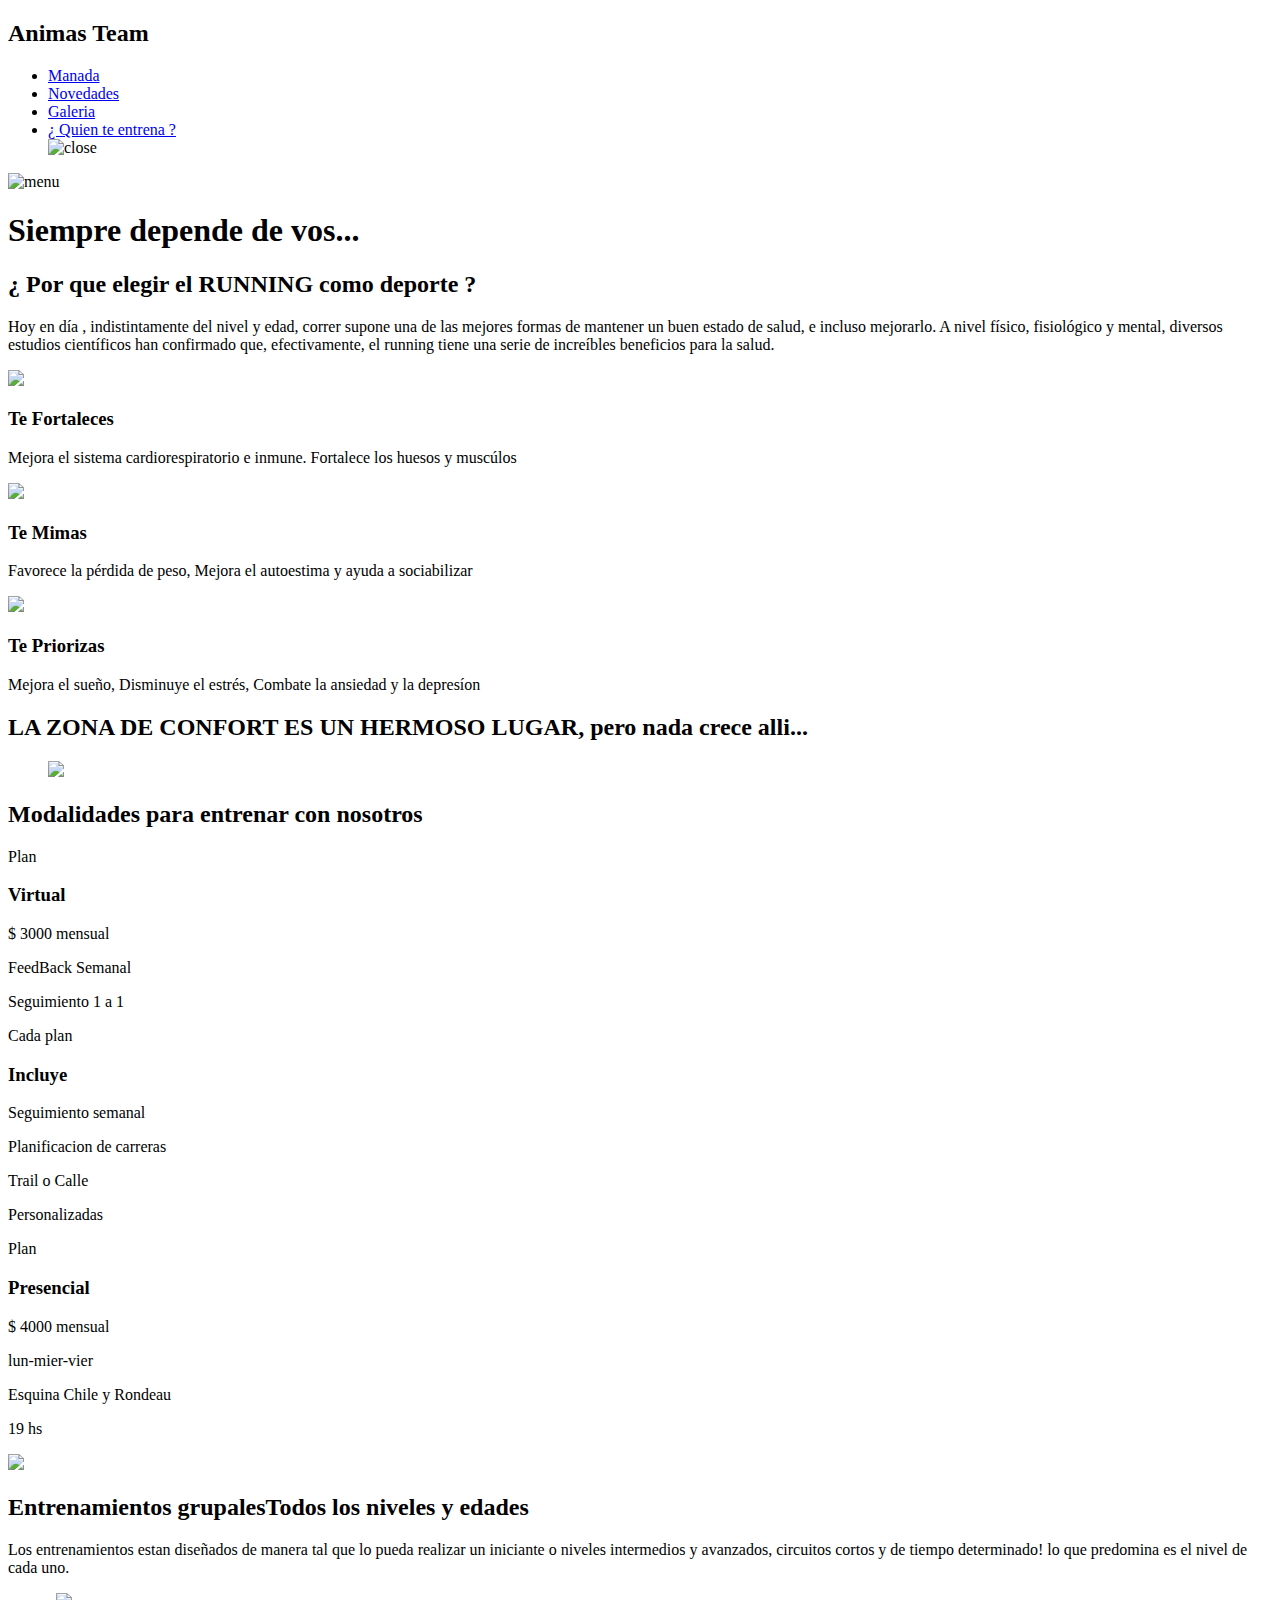
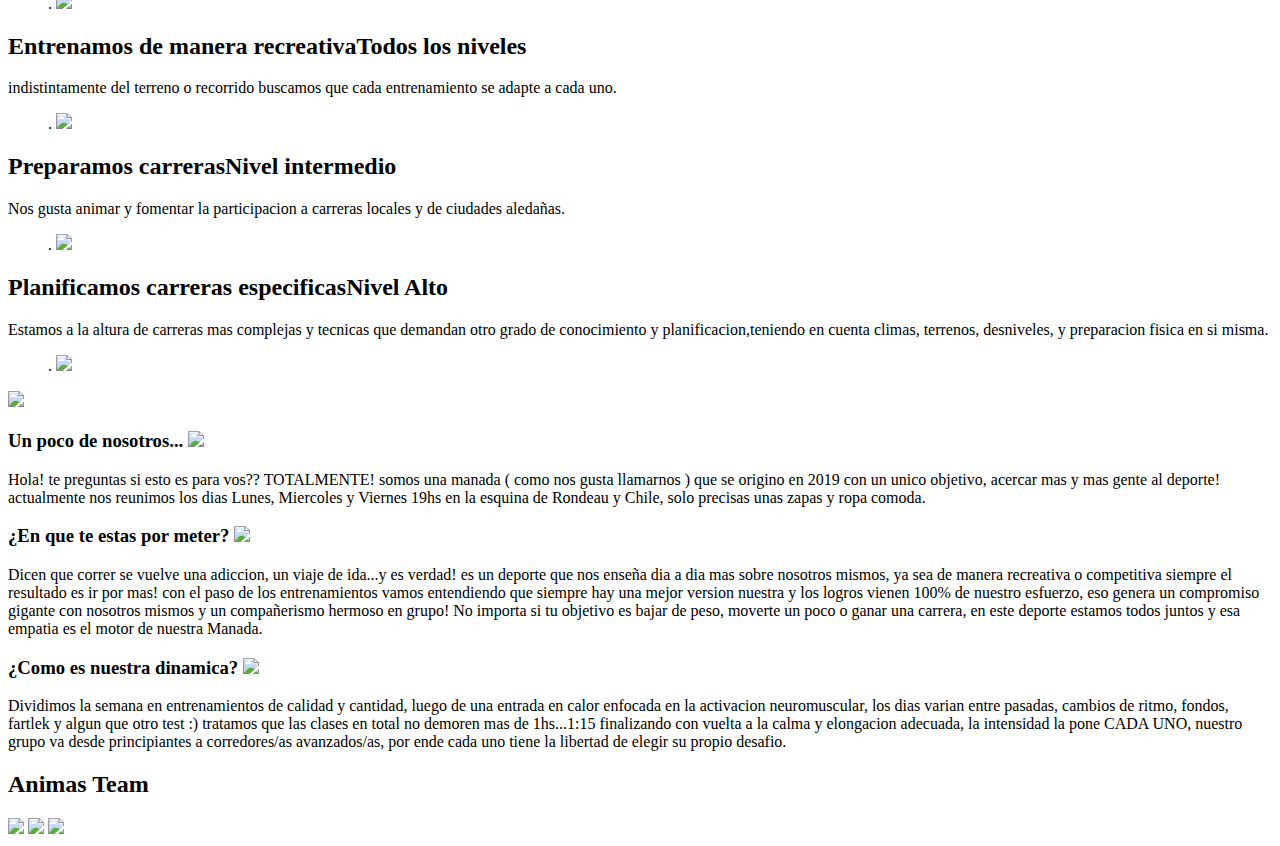
==== html/index.html @ bd56ad45 "add: style modificated" ====
<!DOCTYPE html>
<html lang="es">
<head>
    <meta charset="UTF-8">
    <meta name="viewport" content="width=device-width, initial-scale=1.0">
    <title>Animas Team</title>
    <link rel="shortcut icon" href="./image/index/logo.jpg" type="image">
    <link rel="stylesheet" href="./css/normalize.css">
    <link rel="stylesheet" href="./css/styles.css">  

    <meta name="theme-color" content="#2091F9">
    <meta name="title" content="Animas Team" />
    <meta name="description" content="Grupo de Running dedicado a todos los niveles y edades !!!" />


    <meta property="og:type" content="website" />
    <meta property="og:url" content="https://kufacaresia.github.io" />
    <meta property="og:title" content="Animas Team" />
    <meta property="og:description" content="Grupo de Running dedicado a todos los niveles y edades !!!" />
    <meta property="og:image" content="https://kufacaresia.github.io/image/animas1.jpg" />

    <!-- Twitter -->
    <meta property="twitter:card" content="summary_large_image" />
    <meta property="twitter:url" content="animasteam.com" />
    <meta property="twitter:title" content="Animas Team" />
    <meta property="twitter:description" content="Grupo de Running dedicado a todos los niveles y edades !!!" />
    <meta property="twitter:image" content="https://metatags.io/images/meta-tags.png" />

<!-- Meta Tags Generated with https://metatags.io -->
</head>
<body>
    <header class="hero">
        <nav class="nav container">
            <div class="nav_logo">
                <h2 class="nav_title">Animas Team</h2>            
            </div>

            <ul class="nav_link nav_link--menu">
                <li class="nav_items">
                    <a href="manada.html" class="nav_links">Manada</a>
                </li>
                <li class="nav_items">
                    <a href="novedades.html" class="nav_links">Novedades</a>
                </li>
                <li class="nav_items">
                    <a href="galeria.html" class="nav_links">Galeria</a>
                </li>
                <li class="nav_items">
                    <a href="entrenador.html" class="nav_links">¿ Quien te entrena ?</a>
                </li>

                <img src="./image/index/close.svg" alt="close" class="nav_close">
            </ul>

            <div class="nav_menu">
            <img src="./image/index/menu.svg" alt="menu" class="nav_img">
            </div>
        </nav>

        <section class="hero_container container">
            <h1 class="hero_title">Siempre depende de vos...</h1>

        </section>
    </header>

    <main>
        <section>
            <h2 class="subtitle_section">¿ Por que elegir el RUNNING como deporte ?</h2>
            <p class="about_paragraph">Hoy en día , indistintamente del nivel y edad, correr supone una de las mejores formas de mantener un buen estado de salud, e incluso mejorarlo. A nivel físico, fisiológico y mental, diversos estudios científicos han confirmado que, efectivamente, el running tiene una serie de increíbles beneficios para la salud.</p>

            <div class="about_main">
                <article class="about_icons">
                    <img src="./image/index/cool.svg" class="about_icon">
                <h3 class="about_title">Te Fortaleces</h3>
                <p class="about_paragraph">Mejora el sistema cardiorespiratorio e inmune. Fortalece los huesos y muscúlos</p>
                </article>

                <article class="about_icons">
                    <img src="./image/index/heart.svg" class="about_icon">
                <h3 class="about_title">Te Mimas</h3>
                <p class="about_paragraph">Favorece la pérdida de peso, Mejora el autoestima y ayuda a sociabilizar</p>
                </article>

                <article class="about_icons">
                    <img src="./image/index/hand.svg" class="about_icon">
                <h3 class="about_title">Te Priorizas</h3>
                <p class="about_paragraph">Mejora el sueño, Disminuye el estrés, Combate la ansiedad y la depresíon</p>
                </article> 
            </div>
        </section>

        <section class="knowledge">
            <div class="knowledge_container container">
                <div class="knowledge_texts">
                    <h2 class="knowledge_subtitle">LA ZONA DE CONFORT ES UN HERMOSO LUGAR, pero nada crece alli...</h2>
                    <p class="knowledge_paragraph"> </p>                 
                </div>

                <figure class="knowledge_picture" >
                    <img src="./image/index/animas-4.jpg" class="knowledge_img">
                </figure>
            </div>
        </section>

        <section class="price container">
            <h2 class="subtitle_price">Modalidades para entrenar con nosotros</h2>

                <div class="price_table">
                    <div class="price_element">
                        <p class="price_name">Plan</p>
                        <h3 class="price_price">Virtual</h3>

                        <div class="price_items">
                            <p class="price_features">$ 3000 mensual</p>
                            <p class="price_features">FeedBack Semanal</p>
                            <p class="price_features">Seguimiento 1 a 1</p>
                        </div>
                    </div>

                    <div class="price_element price_element--best">
                        <p class="price_name">Cada plan</p>
                        <h3 class="price_price">Incluye</h3>

                        <div class="price_items">
                            <p class="price_features">Seguimiento semanal</p>
                            <p class="price_features">Planificacion de carreras</p>
                            <p class="price_features">Trail o Calle</p>
                            <p class="price_features">Personalizadas</p>
                        </div>
                    </div>

                    <div class="price_element">
                        <p class="price_name">Plan</p>
                        <h3 class="price_price">Presencial</h3>

                        <div class="price_items">
                            <p class="price_features">$ 4000 mensual</p>
                            <p class="price_features">lun-mier-vier</p>
                            <p class="price_features">Esquina Chile y Rondeau</p>
                            <p class="price_features">19 hs</p>
                        </div>
                    </div>


                </div>
            
        </section>

        <section class="testimony">
            <div class="testimony_container container">
                <img src="./image/index/leftarrow.svg" class="testimony_arrow" id="before">
                <section class="testimony_body testimony_body--show" data-id="1">
                    <div class="testimony_texts">
                        <h2 class="subtitle">Entrenamientos grupales<span class="testimony_course">Todos los niveles y edades<span></h2>
                        <p class="testimony_review">Los entrenamientos estan diseñados de manera tal que lo pueda realizar un iniciante o niveles intermedios y avanzados, circuitos cortos y de tiempo determinado! lo que predomina es el nivel de cada uno.</p>
                    </div>
                    <figure class="testimony_picture">.
                        <img src="./image/grupales/grupal.svg.jpg" class="testimony_img">

                    </figure>
                </section>

                <section class="testimony_body " data-id="2">
                    <div class="testimony_texts">
                        <h2 class="subtitle">Entrenamos de manera recreativa<span class="testimony_course">Todos los niveles<span></h2>
                        <p class="testimony_review">indistintamente del terreno o recorrido buscamos que cada entrenamiento se adapte a cada uno.</p>
                    </div>
                    <figure class="testimony_picture">.
                        <img src="./image/index/portada.jpg" class="testimony_img">

                    </figure>
                </section>

                <section class="testimony_body" data-id="3">
                    <div class="testimony_texts">
                        <h2 class="subtitle">Preparamos carreras<span class="testimony_course">Nivel intermedio<span></h2>
                        <p class="testimony_review">Nos gusta animar y fomentar la participacion a carreras locales y de ciudades aledañas.</p>
                    </div>
                    <figure class="testimony_picture">.
                        <img src="./image/grupales/adventure.svg.jpeg" class="testimony_img">

                    </figure>
                </section>

                <section class="testimony_body" data-id="4">
                    <div class="testimony_texts">
                        <h2 class="subtitle">Planificamos carreras especificas<span class="testimony_course">Nivel Alto<span></h2>
                        <p class="testimony_review">Estamos a la altura de carreras mas complejas y tecnicas que demandan otro grado de conocimiento y planificacion,teniendo en cuenta climas, terrenos, desniveles, y preparacion fisica en si misma.</p>
                    </div>
                    <figure class="testimony_picture">.
                        <img src="./image/grupales/IMG-20230301-WA0120.jpg" class="testimony_img">

                    </figure>
                </section>

                <img src="./image/index/rightarrow.svg" class="testimony_arrow" id="next">
            </div>

        </section>

            <section class="questions_container">
                <article class="questions_padding">
                    <div class="questions_answer">
                        <h3 class="questions_title">Un poco de nosotros...
                            <span class="questions_arrow">
                                <img src="./image/index/arrow.svg" class="questions_img">
                            </span>
                        </h3>
                        <p class="questions_show">Hola! te preguntas si esto es para vos?? TOTALMENTE! somos una manada ( como nos gusta llamarnos ) que se origino en 2019 con un unico objetivo, acercar mas y mas gente al deporte! actualmente nos reunimos los dias Lunes, Miercoles y Viernes 19hs en la esquina de Rondeau y Chile, solo precisas unas zapas y ropa comoda. </p>
                    </div>

                </article>
                <article class="questions_padding">
                    <div class="questions_answer">
                        <h3 class="questions_title">¿En que te estas por meter?
                            <span class="questions_arrow">
                                <img src="./image/index/arrow.svg" class="questions_img">
                            </span>
                        </h3>
                        <p class="questions_show">Dicen que correr se vuelve una adiccion, un viaje de ida...y es verdad! es un deporte que nos enseña dia a dia mas sobre nosotros mismos, ya sea de manera recreativa o competitiva siempre el resultado es ir por mas! con el paso de los entrenamientos vamos entendiendo que siempre hay una mejor version nuestra y los logros vienen 100% de nuestro esfuerzo, eso genera un compromiso gigante con nosotros mismos y un compañerismo hermoso en grupo! No importa si tu objetivo es bajar de peso, moverte un poco o ganar una carrera, en este deporte estamos todos juntos y esa empatia es el motor de nuestra Manada. </p>
                    </div>

                </article>
                <article class="questions_padding">
                    <div class="questions_answer">
                        <h3 class="questions_title">¿Como es nuestra dinamica?
                            <span class="questions_arrow">
                                <img src="./image/index/arrow.svg" class="questions_img">
                            </span>
                        </h3>
                        <p class="questions_show">Dividimos la semana en entrenamientos de calidad y cantidad, luego de una entrada en calor enfocada en la activacion neuromuscular, los dias varian entre pasadas, cambios de ritmo, fondos, fartlek y algun que otro test :) tratamos que las clases en total no demoren mas de 1hs...1:15 finalizando con vuelta a la calma y elongacion adecuada, la intensidad la pone CADA UNO, nuestro grupo va desde principiantes a corredores/as avanzados/as, por ende cada uno tiene la libertad de elegir su propio desafio. </p>
                    </div>
                </article>
            </section>
        </section>
    </main>

    <footer class="footer">
        <section class="footer_container container">
            <nav class="nav nav--footer">
                <h2 class="footer_title">Animas Team</h2>              
                <div class="footer_social">
                    <a href="#" class="footer_icons"><img src="./image/index/facebook.svg" class="footer_img"></a>
                    <a href="#" class="footer_icons"><img src="./image/index/instagram.svg" class="footer_img"></a>
                    <a href="#" class="footer_icons"><img src="./image/index/whatssapp-footer.svg" class="footer_img"></a>
                </div>           
            </nav>
        </section>
    </footer>
    <script src="./js/slider.js"></script>
    <script src="./js/questions.js"></script>
    <script src="./js/menu.js"></script>
</body>
</html>
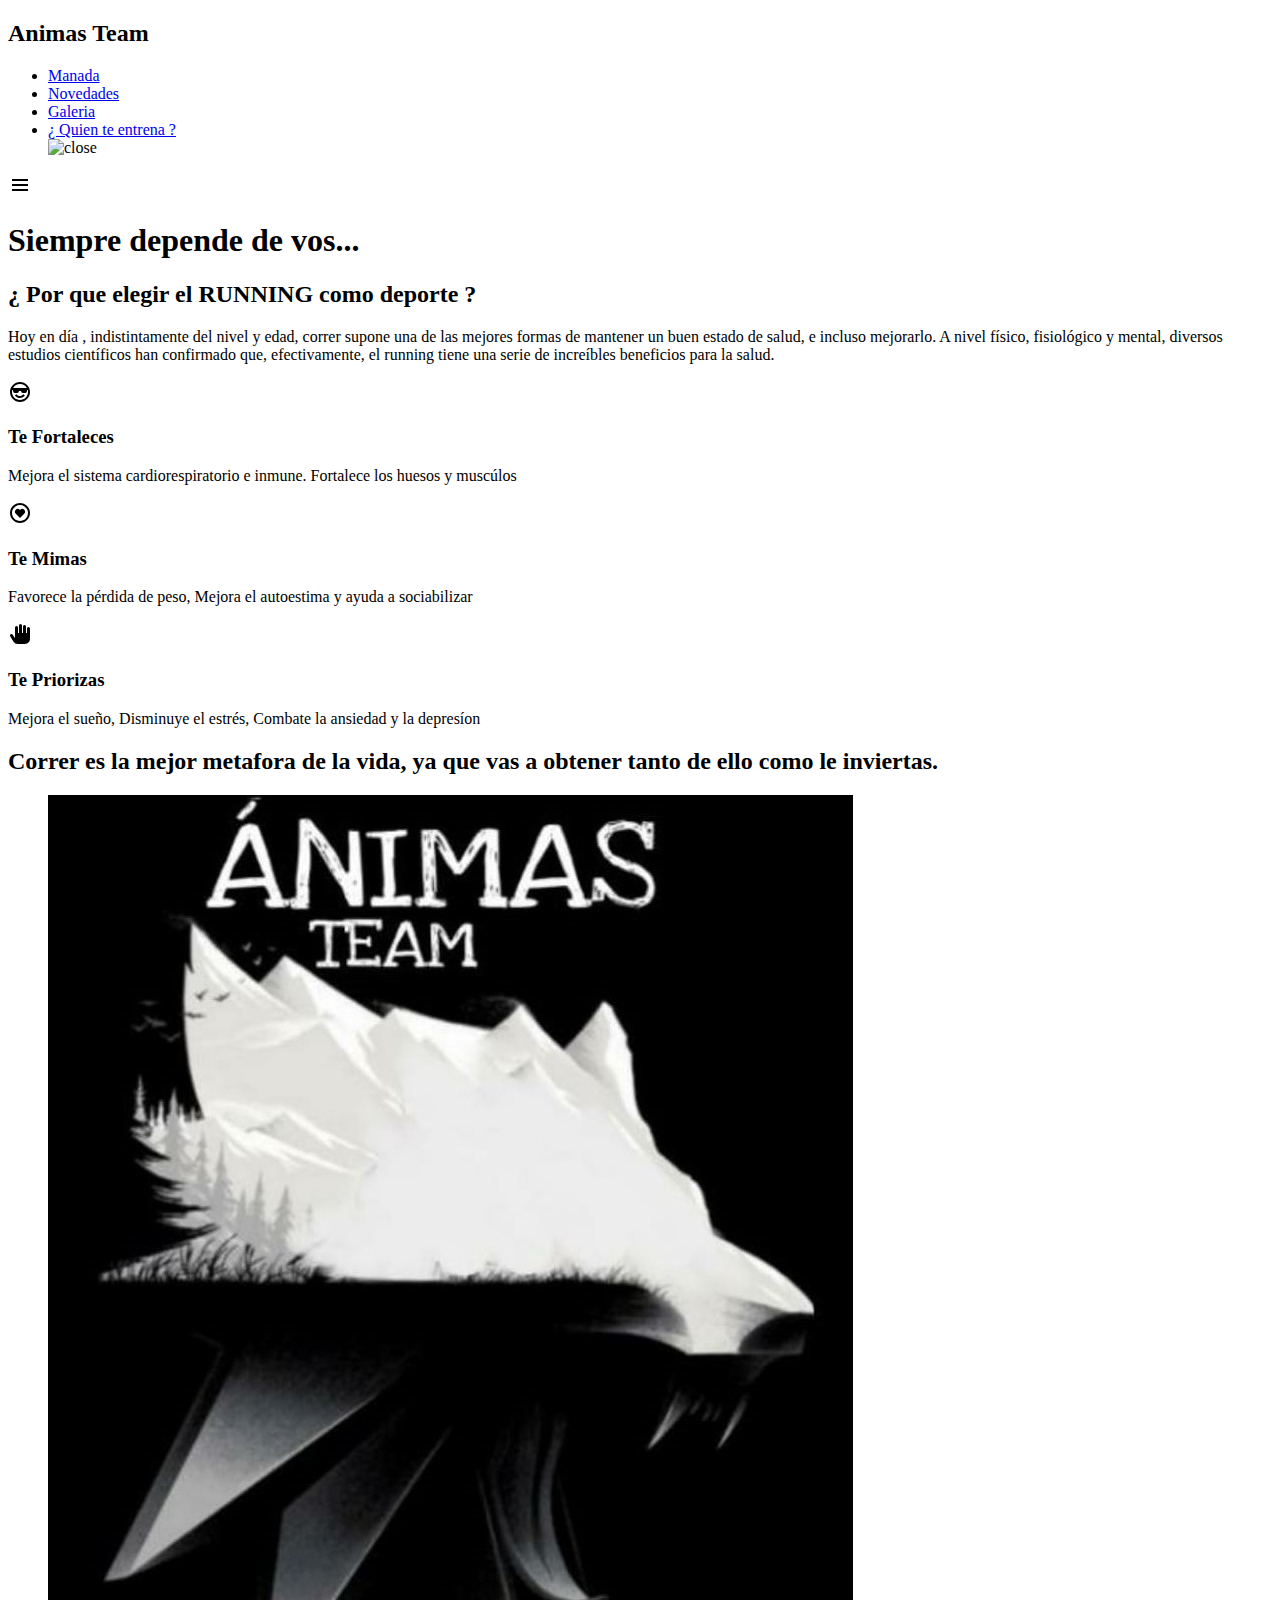
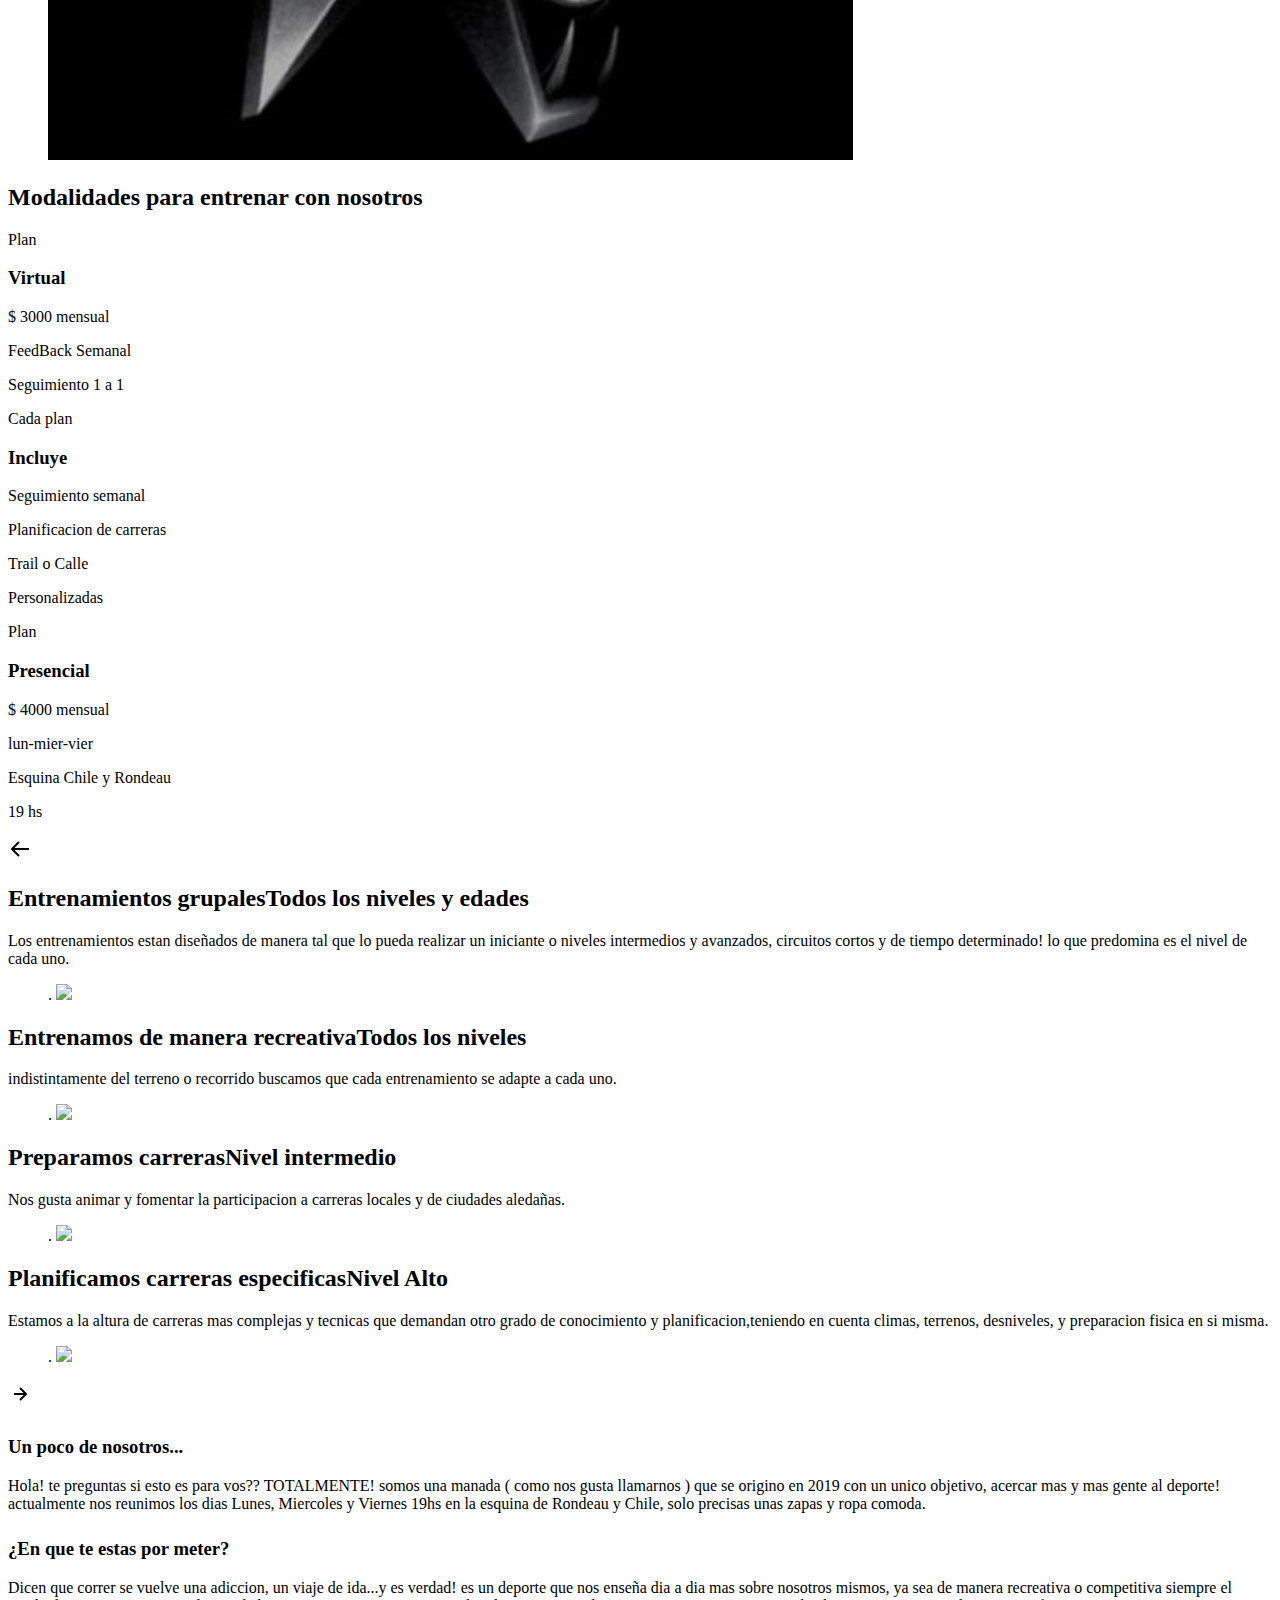
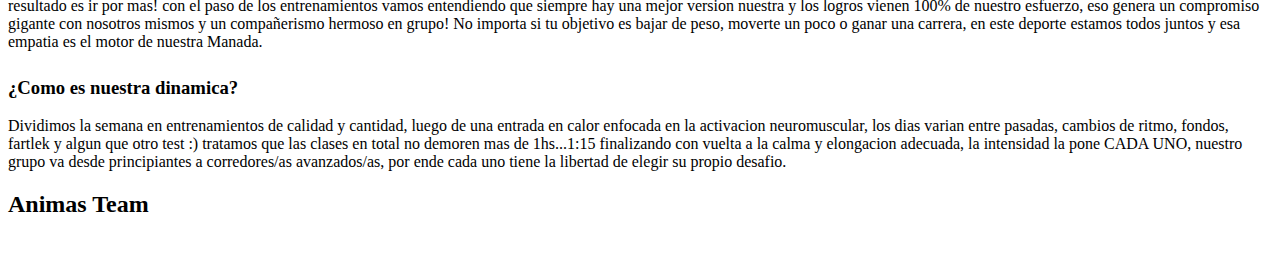
==== commit c4192511: "Realice modificaciones en CSS y HTML" ====
--- a/html/index.html
+++ b/html/index.html
@@ -4,9 +4,9 @@
     <meta charset="UTF-8">
     <meta name="viewport" content="width=device-width, initial-scale=1.0">
     <title>Animas Team</title>
-    <link rel="shortcut icon" href="./image/index/logo.jpg" type="image">
-    <link rel="stylesheet" href="./css/normalize.css">
-    <link rel="stylesheet" href="./css/styles.css">  
+    <link rel="shortcut icon" href="/kufacaresia.github.io/image/index/logo.jpg" type="image">
+    <link rel="stylesheet" href="/kufacaresia.github.io/css/normalize.css">
+    <link rel="stylesheet" href="/kufacaresia.github.io/css/styles.css">  
 
     <meta name="theme-color" content="#2091F9">
     <meta name="title" content="Animas Team" />
@@ -18,13 +18,6 @@
     <meta property="og:title" content="Animas Team" />
     <meta property="og:description" content="Grupo de Running dedicado a todos los niveles y edades !!!" />
     <meta property="og:image" content="https://kufacaresia.github.io/image/animas1.jpg" />
-
-    <!-- Twitter -->
-    <meta property="twitter:card" content="summary_large_image" />
-    <meta property="twitter:url" content="animasteam.com" />
-    <meta property="twitter:title" content="Animas Team" />
-    <meta property="twitter:description" content="Grupo de Running dedicado a todos los niveles y edades !!!" />
-    <meta property="twitter:image" content="https://metatags.io/images/meta-tags.png" />
 
 <!-- Meta Tags Generated with https://metatags.io -->
 </head>
@@ -53,7 +46,7 @@
             </ul>
 
             <div class="nav_menu">
-            <img src="./image/index/menu.svg" alt="menu" class="nav_img">
+            <img src="../image/index/menu.svg" alt="menu" class="nav_img">
             </div>
         </nav>
 
@@ -70,19 +63,19 @@
 
             <div class="about_main">
                 <article class="about_icons">
-                    <img src="./image/index/cool.svg" class="about_icon">
+                    <img src="../image/index/cool.svg" class="about_icon">
                 <h3 class="about_title">Te Fortaleces</h3>
                 <p class="about_paragraph">Mejora el sistema cardiorespiratorio e inmune. Fortalece los huesos y muscúlos</p>
                 </article>
 
                 <article class="about_icons">
-                    <img src="./image/index/heart.svg" class="about_icon">
+                    <img src="../image/index/heart.svg" class="about_icon">
                 <h3 class="about_title">Te Mimas</h3>
                 <p class="about_paragraph">Favorece la pérdida de peso, Mejora el autoestima y ayuda a sociabilizar</p>
                 </article>
 
                 <article class="about_icons">
-                    <img src="./image/index/hand.svg" class="about_icon">
+                    <img src="../image/index/hand.svg" class="about_icon">
                 <h3 class="about_title">Te Priorizas</h3>
                 <p class="about_paragraph">Mejora el sueño, Disminuye el estrés, Combate la ansiedad y la depresíon</p>
                 </article> 
@@ -92,12 +85,12 @@
         <section class="knowledge">
             <div class="knowledge_container container">
                 <div class="knowledge_texts">
-                    <h2 class="knowledge_subtitle">LA ZONA DE CONFORT ES UN HERMOSO LUGAR, pero nada crece alli...</h2>
+                    <h2 class="knowledge_subtitle">Correr es la mejor metafora de la vida, ya que vas a obtener tanto de ello como le inviertas.</h2>
                     <p class="knowledge_paragraph"> </p>                 
                 </div>
 
                 <figure class="knowledge_picture" >
-                    <img src="./image/index/animas-4.jpg" class="knowledge_img">
+                    <img src="../image/index/logo.jpg" class="knowledge_img">
                 </figure>
             </div>
         </section>
@@ -148,14 +141,14 @@
 
         <section class="testimony">
             <div class="testimony_container container">
-                <img src="./image/index/leftarrow.svg" class="testimony_arrow" id="before">
+                <img src="../image/index/leftarrow.svg" class="testimony_arrow" id="before">
                 <section class="testimony_body testimony_body--show" data-id="1">
                     <div class="testimony_texts">
                         <h2 class="subtitle">Entrenamientos grupales<span class="testimony_course">Todos los niveles y edades<span></h2>
                         <p class="testimony_review">Los entrenamientos estan diseñados de manera tal que lo pueda realizar un iniciante o niveles intermedios y avanzados, circuitos cortos y de tiempo determinado! lo que predomina es el nivel de cada uno.</p>
                     </div>
                     <figure class="testimony_picture">.
-                        <img src="./image/grupales/grupal.svg.jpg" class="testimony_img">
+                        <img src="/kufacaresia.github.io/image/index/todos-niveles.jpg" class="testimony_img">
 
                     </figure>
                 </section>
@@ -166,7 +159,7 @@
                         <p class="testimony_review">indistintamente del terreno o recorrido buscamos que cada entrenamiento se adapte a cada uno.</p>
                     </div>
                     <figure class="testimony_picture">.
-                        <img src="./image/index/portada.jpg" class="testimony_img">
+                        <img src="/kufacaresia.github.io/image/index/portada.jpg" class="testimony_img">
 
                     </figure>
                 </section>
@@ -177,7 +170,7 @@
                         <p class="testimony_review">Nos gusta animar y fomentar la participacion a carreras locales y de ciudades aledañas.</p>
                     </div>
                     <figure class="testimony_picture">.
-                        <img src="./image/grupales/adventure.svg.jpeg" class="testimony_img">
+                        <img src="/kufacaresia.github.io/image/index/JNT.jpg" class="testimony_img">
 
                     </figure>
                 </section>
@@ -188,12 +181,12 @@
                         <p class="testimony_review">Estamos a la altura de carreras mas complejas y tecnicas que demandan otro grado de conocimiento y planificacion,teniendo en cuenta climas, terrenos, desniveles, y preparacion fisica en si misma.</p>
                     </div>
                     <figure class="testimony_picture">.
-                        <img src="./image/grupales/IMG-20230301-WA0120.jpg" class="testimony_img">
-
-                    </figure>
-                </section>
-
-                <img src="./image/index/rightarrow.svg" class="testimony_arrow" id="next">
+                        <img src="/kufacaresia.github.io/image/index/especifica.jpg" class="testimony_img">
+
+                    </figure>
+                </section>
+
+                <img src="../image/index/rightarrow.svg" class="testimony_arrow" id="next">
             </div>
 
         </section>
@@ -203,7 +196,7 @@
                     <div class="questions_answer">
                         <h3 class="questions_title">Un poco de nosotros...
                             <span class="questions_arrow">
-                                <img src="./image/index/arrow.svg" class="questions_img">
+                                <img src="../image/index/arrow.svg" class="questions_img">
                             </span>
                         </h3>
                         <p class="questions_show">Hola! te preguntas si esto es para vos?? TOTALMENTE! somos una manada ( como nos gusta llamarnos ) que se origino en 2019 con un unico objetivo, acercar mas y mas gente al deporte! actualmente nos reunimos los dias Lunes, Miercoles y Viernes 19hs en la esquina de Rondeau y Chile, solo precisas unas zapas y ropa comoda. </p>
@@ -214,7 +207,7 @@
                     <div class="questions_answer">
                         <h3 class="questions_title">¿En que te estas por meter?
                             <span class="questions_arrow">
-                                <img src="./image/index/arrow.svg" class="questions_img">
+                                <img src="../image/index/arrow.svg" class="questions_img">
                             </span>
                         </h3>
                         <p class="questions_show">Dicen que correr se vuelve una adiccion, un viaje de ida...y es verdad! es un deporte que nos enseña dia a dia mas sobre nosotros mismos, ya sea de manera recreativa o competitiva siempre el resultado es ir por mas! con el paso de los entrenamientos vamos entendiendo que siempre hay una mejor version nuestra y los logros vienen 100% de nuestro esfuerzo, eso genera un compromiso gigante con nosotros mismos y un compañerismo hermoso en grupo! No importa si tu objetivo es bajar de peso, moverte un poco o ganar una carrera, en este deporte estamos todos juntos y esa empatia es el motor de nuestra Manada. </p>
@@ -225,7 +218,7 @@
                     <div class="questions_answer">
                         <h3 class="questions_title">¿Como es nuestra dinamica?
                             <span class="questions_arrow">
-                                <img src="./image/index/arrow.svg" class="questions_img">
+                                <img src="../image/index/arrow.svg" class="questions_img">
                             </span>
                         </h3>
                         <p class="questions_show">Dividimos la semana en entrenamientos de calidad y cantidad, luego de una entrada en calor enfocada en la activacion neuromuscular, los dias varian entre pasadas, cambios de ritmo, fondos, fartlek y algun que otro test :) tratamos que las clases en total no demoren mas de 1hs...1:15 finalizando con vuelta a la calma y elongacion adecuada, la intensidad la pone CADA UNO, nuestro grupo va desde principiantes a corredores/as avanzados/as, por ende cada uno tiene la libertad de elegir su propio desafio. </p>
@@ -240,15 +233,15 @@
             <nav class="nav nav--footer">
                 <h2 class="footer_title">Animas Team</h2>              
                 <div class="footer_social">
-                    <a href="#" class="footer_icons"><img src="./image/index/facebook.svg" class="footer_img"></a>
-                    <a href="#" class="footer_icons"><img src="./image/index/instagram.svg" class="footer_img"></a>
-                    <a href="#" class="footer_icons"><img src="./image/index/whatssapp-footer.svg" class="footer_img"></a>
+                    <a href="#" class="footer_icons"><img src="../image/index/facebook.svg" class="footer_img"></a>
+                    <a href="#" class="footer_icons"><img src="../image/index/instagram.svg" class="footer_img"></a>
+                    <a href="#" class="footer_icons"><img src="../image/index/whatssapp-footer.svg" class="footer_img"></a>
                 </div>           
             </nav>
         </section>
     </footer>
-    <script src="./js/slider.js"></script>
-    <script src="./js/questions.js"></script>
-    <script src="./js/menu.js"></script>
+    <script src="../js/slider.js"></script>
+    <script src="../js/questions.js"></script>
+    <script src="../js/menu.js"></script>
 </body>
 </html>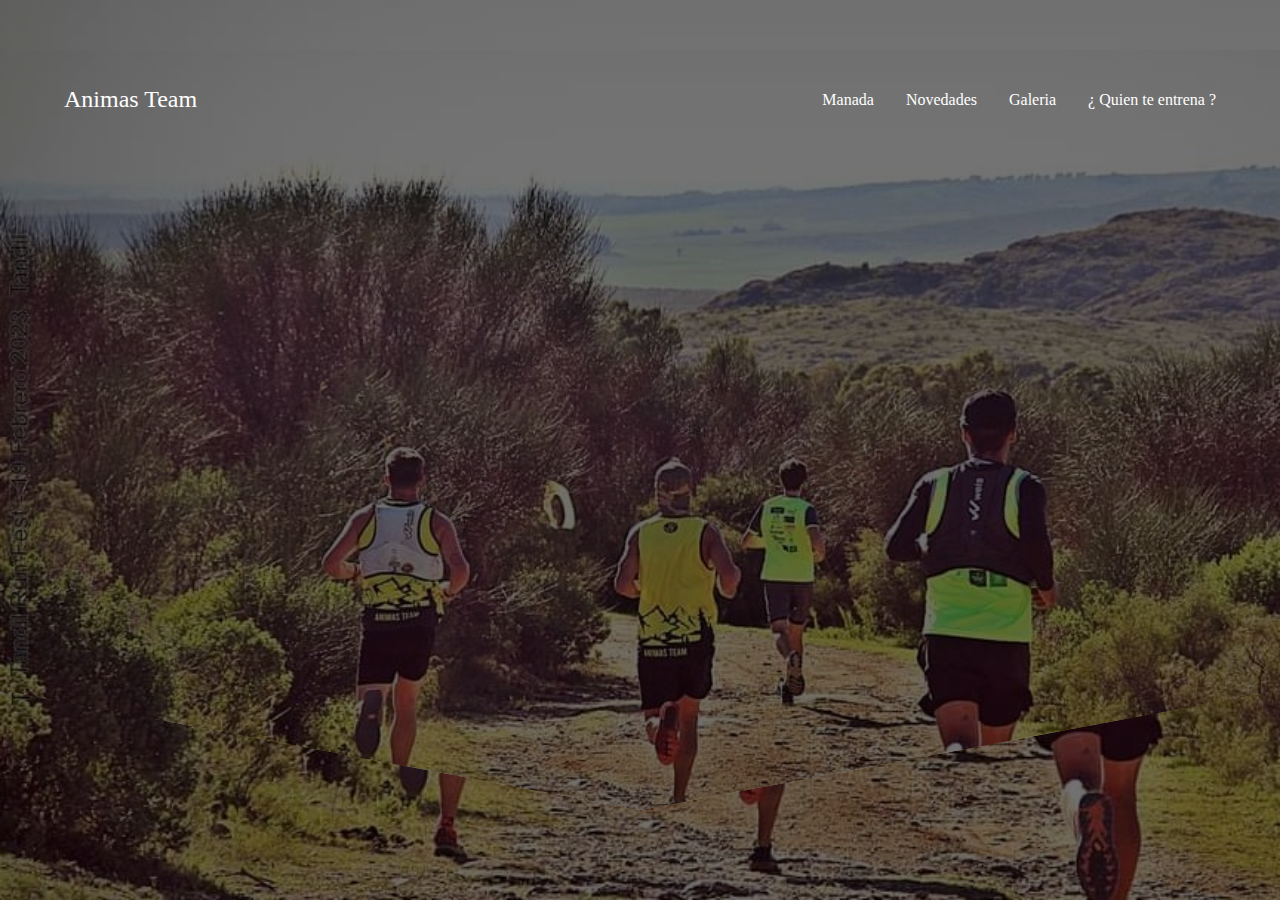
==== commit 3e48176a: "cambio de portada" ====
--- a/html/index.html
+++ b/html/index.html
@@ -1,26 +1,26 @@
 <!DOCTYPE html>
-<html lang="es">
-<head>
-    <meta charset="UTF-8">
-    <meta name="viewport" content="width=device-width, initial-scale=1.0">
-    <title>Animas Team</title>
-    <link rel="shortcut icon" href="/kufacaresia.github.io/image/index/logo.jpg" type="image">
-    <link rel="stylesheet" href="/kufacaresia.github.io/css/normalize.css">
-    <link rel="stylesheet" href="/kufacaresia.github.io/css/styles.css">  
-
-    <meta name="theme-color" content="#2091F9">
-    <meta name="title" content="Animas Team" />
-    <meta name="description" content="Grupo de Running dedicado a todos los niveles y edades !!!" />
-
-
-    <meta property="og:type" content="website" />
-    <meta property="og:url" content="https://kufacaresia.github.io" />
-    <meta property="og:title" content="Animas Team" />
-    <meta property="og:description" content="Grupo de Running dedicado a todos los niveles y edades !!!" />
-    <meta property="og:image" content="https://kufacaresia.github.io/image/animas1.jpg" />
-
-<!-- Meta Tags Generated with https://metatags.io -->
-</head>
+<html lang="en">
+    <head>
+        <meta charset="UTF-8">
+        <meta name="viewport" content="width=device-width, initial-scale=1.0">
+        <title>Animas Team</title>
+        <link rel="shortcut icon" href="../image/index/logo.jpg" type="image">
+        <link rel="stylesheet" href="../css/normalize.css">
+        <link rel="stylesheet" href="../css/index.css">  
+    
+        <meta name="theme-color" content="#2091F9">
+        <meta name="title" content="Animas Team" />
+        <meta name="description" content="Grupo de Running dedicado a todos los niveles y edades !!!" />
+    
+    
+        <meta property="og:type" content="website" />
+        <meta property="og:url" content="https://kufacaresia.github.io" />
+        <meta property="og:title" content="Animas Team" />
+        <meta property="og:description" content="Grupo de Running dedicado a todos los niveles y edades !!!" />
+        <meta property="og:image" content="https://kufacaresia.github.io/image/animas1.jpg" />
+    
+    <!-- Meta Tags Generated with https://metatags.io -->
+    </head>
 <body>
     <header class="hero">
         <nav class="nav container">
@@ -49,199 +49,7 @@
             <img src="../image/index/menu.svg" alt="menu" class="nav_img">
             </div>
         </nav>
-
-        <section class="hero_container container">
-            <h1 class="hero_title">Siempre depende de vos...</h1>
-
-        </section>
     </header>
-
-    <main>
-        <section>
-            <h2 class="subtitle_section">¿ Por que elegir el RUNNING como deporte ?</h2>
-            <p class="about_paragraph">Hoy en día , indistintamente del nivel y edad, correr supone una de las mejores formas de mantener un buen estado de salud, e incluso mejorarlo. A nivel físico, fisiológico y mental, diversos estudios científicos han confirmado que, efectivamente, el running tiene una serie de increíbles beneficios para la salud.</p>
-
-            <div class="about_main">
-                <article class="about_icons">
-                    <img src="../image/index/cool.svg" class="about_icon">
-                <h3 class="about_title">Te Fortaleces</h3>
-                <p class="about_paragraph">Mejora el sistema cardiorespiratorio e inmune. Fortalece los huesos y muscúlos</p>
-                </article>
-
-                <article class="about_icons">
-                    <img src="../image/index/heart.svg" class="about_icon">
-                <h3 class="about_title">Te Mimas</h3>
-                <p class="about_paragraph">Favorece la pérdida de peso, Mejora el autoestima y ayuda a sociabilizar</p>
-                </article>
-
-                <article class="about_icons">
-                    <img src="../image/index/hand.svg" class="about_icon">
-                <h3 class="about_title">Te Priorizas</h3>
-                <p class="about_paragraph">Mejora el sueño, Disminuye el estrés, Combate la ansiedad y la depresíon</p>
-                </article> 
-            </div>
-        </section>
-
-        <section class="knowledge">
-            <div class="knowledge_container container">
-                <div class="knowledge_texts">
-                    <h2 class="knowledge_subtitle">Correr es la mejor metafora de la vida, ya que vas a obtener tanto de ello como le inviertas.</h2>
-                    <p class="knowledge_paragraph"> </p>                 
-                </div>
-
-                <figure class="knowledge_picture" >
-                    <img src="../image/index/logo.jpg" class="knowledge_img">
-                </figure>
-            </div>
-        </section>
-
-        <section class="price container">
-            <h2 class="subtitle_price">Modalidades para entrenar con nosotros</h2>
-
-                <div class="price_table">
-                    <div class="price_element">
-                        <p class="price_name">Plan</p>
-                        <h3 class="price_price">Virtual</h3>
-
-                        <div class="price_items">
-                            <p class="price_features">$ 3000 mensual</p>
-                            <p class="price_features">FeedBack Semanal</p>
-                            <p class="price_features">Seguimiento 1 a 1</p>
-                        </div>
-                    </div>
-
-                    <div class="price_element price_element--best">
-                        <p class="price_name">Cada plan</p>
-                        <h3 class="price_price">Incluye</h3>
-
-                        <div class="price_items">
-                            <p class="price_features">Seguimiento semanal</p>
-                            <p class="price_features">Planificacion de carreras</p>
-                            <p class="price_features">Trail o Calle</p>
-                            <p class="price_features">Personalizadas</p>
-                        </div>
-                    </div>
-
-                    <div class="price_element">
-                        <p class="price_name">Plan</p>
-                        <h3 class="price_price">Presencial</h3>
-
-                        <div class="price_items">
-                            <p class="price_features">$ 4000 mensual</p>
-                            <p class="price_features">lun-mier-vier</p>
-                            <p class="price_features">Esquina Chile y Rondeau</p>
-                            <p class="price_features">19 hs</p>
-                        </div>
-                    </div>
-
-
-                </div>
-            
-        </section>
-
-        <section class="testimony">
-            <div class="testimony_container container">
-                <img src="../image/index/leftarrow.svg" class="testimony_arrow" id="before">
-                <section class="testimony_body testimony_body--show" data-id="1">
-                    <div class="testimony_texts">
-                        <h2 class="subtitle">Entrenamientos grupales<span class="testimony_course">Todos los niveles y edades<span></h2>
-                        <p class="testimony_review">Los entrenamientos estan diseñados de manera tal que lo pueda realizar un iniciante o niveles intermedios y avanzados, circuitos cortos y de tiempo determinado! lo que predomina es el nivel de cada uno.</p>
-                    </div>
-                    <figure class="testimony_picture">.
-                        <img src="/kufacaresia.github.io/image/index/todos-niveles.jpg" class="testimony_img">
-
-                    </figure>
-                </section>
-
-                <section class="testimony_body " data-id="2">
-                    <div class="testimony_texts">
-                        <h2 class="subtitle">Entrenamos de manera recreativa<span class="testimony_course">Todos los niveles<span></h2>
-                        <p class="testimony_review">indistintamente del terreno o recorrido buscamos que cada entrenamiento se adapte a cada uno.</p>
-                    </div>
-                    <figure class="testimony_picture">.
-                        <img src="/kufacaresia.github.io/image/index/portada.jpg" class="testimony_img">
-
-                    </figure>
-                </section>
-
-                <section class="testimony_body" data-id="3">
-                    <div class="testimony_texts">
-                        <h2 class="subtitle">Preparamos carreras<span class="testimony_course">Nivel intermedio<span></h2>
-                        <p class="testimony_review">Nos gusta animar y fomentar la participacion a carreras locales y de ciudades aledañas.</p>
-                    </div>
-                    <figure class="testimony_picture">.
-                        <img src="/kufacaresia.github.io/image/index/JNT.jpg" class="testimony_img">
-
-                    </figure>
-                </section>
-
-                <section class="testimony_body" data-id="4">
-                    <div class="testimony_texts">
-                        <h2 class="subtitle">Planificamos carreras especificas<span class="testimony_course">Nivel Alto<span></h2>
-                        <p class="testimony_review">Estamos a la altura de carreras mas complejas y tecnicas que demandan otro grado de conocimiento y planificacion,teniendo en cuenta climas, terrenos, desniveles, y preparacion fisica en si misma.</p>
-                    </div>
-                    <figure class="testimony_picture">.
-                        <img src="/kufacaresia.github.io/image/index/especifica.jpg" class="testimony_img">
-
-                    </figure>
-                </section>
-
-                <img src="../image/index/rightarrow.svg" class="testimony_arrow" id="next">
-            </div>
-
-        </section>
-
-            <section class="questions_container">
-                <article class="questions_padding">
-                    <div class="questions_answer">
-                        <h3 class="questions_title">Un poco de nosotros...
-                            <span class="questions_arrow">
-                                <img src="../image/index/arrow.svg" class="questions_img">
-                            </span>
-                        </h3>
-                        <p class="questions_show">Hola! te preguntas si esto es para vos?? TOTALMENTE! somos una manada ( como nos gusta llamarnos ) que se origino en 2019 con un unico objetivo, acercar mas y mas gente al deporte! actualmente nos reunimos los dias Lunes, Miercoles y Viernes 19hs en la esquina de Rondeau y Chile, solo precisas unas zapas y ropa comoda. </p>
-                    </div>
-
-                </article>
-                <article class="questions_padding">
-                    <div class="questions_answer">
-                        <h3 class="questions_title">¿En que te estas por meter?
-                            <span class="questions_arrow">
-                                <img src="../image/index/arrow.svg" class="questions_img">
-                            </span>
-                        </h3>
-                        <p class="questions_show">Dicen que correr se vuelve una adiccion, un viaje de ida...y es verdad! es un deporte que nos enseña dia a dia mas sobre nosotros mismos, ya sea de manera recreativa o competitiva siempre el resultado es ir por mas! con el paso de los entrenamientos vamos entendiendo que siempre hay una mejor version nuestra y los logros vienen 100% de nuestro esfuerzo, eso genera un compromiso gigante con nosotros mismos y un compañerismo hermoso en grupo! No importa si tu objetivo es bajar de peso, moverte un poco o ganar una carrera, en este deporte estamos todos juntos y esa empatia es el motor de nuestra Manada. </p>
-                    </div>
-
-                </article>
-                <article class="questions_padding">
-                    <div class="questions_answer">
-                        <h3 class="questions_title">¿Como es nuestra dinamica?
-                            <span class="questions_arrow">
-                                <img src="../image/index/arrow.svg" class="questions_img">
-                            </span>
-                        </h3>
-                        <p class="questions_show">Dividimos la semana en entrenamientos de calidad y cantidad, luego de una entrada en calor enfocada en la activacion neuromuscular, los dias varian entre pasadas, cambios de ritmo, fondos, fartlek y algun que otro test :) tratamos que las clases en total no demoren mas de 1hs...1:15 finalizando con vuelta a la calma y elongacion adecuada, la intensidad la pone CADA UNO, nuestro grupo va desde principiantes a corredores/as avanzados/as, por ende cada uno tiene la libertad de elegir su propio desafio. </p>
-                    </div>
-                </article>
-            </section>
-        </section>
-    </main>
-
-    <footer class="footer">
-        <section class="footer_container container">
-            <nav class="nav nav--footer">
-                <h2 class="footer_title">Animas Team</h2>              
-                <div class="footer_social">
-                    <a href="#" class="footer_icons"><img src="../image/index/facebook.svg" class="footer_img"></a>
-                    <a href="#" class="footer_icons"><img src="../image/index/instagram.svg" class="footer_img"></a>
-                    <a href="#" class="footer_icons"><img src="../image/index/whatssapp-footer.svg" class="footer_img"></a>
-                </div>           
-            </nav>
-        </section>
-    </footer>
-    <script src="../js/slider.js"></script>
-    <script src="../js/questions.js"></script>
-    <script src="../js/menu.js"></script>
+    
 </body>
 </html>--- a/css/index.css
+++ b/css/index.css
@@ -0,0 +1,153 @@
+@import url('https://fonts.googleapis.com/css2?family=Poppins:wght@300;400;600;700&display=swap');
+
+:root {
+    --padding-container: 100px 0;
+    --color-title: #001a49b9;
+}
+
+.saludo{
+    font-family: 'Poppins', sans-serif;
+}
+
+body{
+    height: 100vh;
+    display: flex;
+    align-items: center;
+    justify-content: center;
+    background-image: linear-gradient(#0000008c 0%, #0000008c 100%), url('../image/index/animas.png');
+    background-size: cover;
+
+}
+
+.container{
+    width: 90%;
+    max-width: 1200px;
+    margin: 0 auto;
+    overflow: hidden;
+    padding: var(--padding-container);
+
+}
+
+.hero{
+    width: 100%;
+    height: 100vh;
+    min-height: 600px;
+    max-height: 800px;
+    position: relative;
+    display: grid;
+    grid-template-rows: 100px 1fr;
+    color: #fff;
+}
+
+.hero::before{
+    content:"";
+    position: absolute;
+    top: 0;
+    left: 0;
+    width: 100%;
+    height: 100%;
+    background-image: linear-gradient(#0000008c 0%, #0000008c 100%), url('../image/index/animas.png');
+    background-size: cover;
+    clip-path: polygon(0 0, 100% 0, 100% 80%, 50% 95%, 0 80%);
+    z-index: -1;
+
+
+}
+
+/******* NAV *******/
+
+.nav{
+    --padding-container:0;
+    height: 100%;
+    display: flex;
+    align-items: center;
+}
+
+.nav_title{
+    font-weight: 300;
+}
+
+.nav_title:hover{
+    font-weight: 700;
+    color:goldenrod;
+    cursor: pointer;
+}
+
+.nav_items{
+    list-style: none;
+}
+
+
+.nav_link{
+    margin-left: auto;
+    padding: 0;
+    display: grid;
+    grid-auto-flow: column;
+    grid-auto-columns: max-content;
+    gap: 2em;
+}
+
+.nav_links{
+    color:#fff;
+    text-decoration:none;
+    cursor: pointer;
+}
+
+.nav_links:hover{
+    color:#1d293f;
+
+}
+
+.nav_menu{
+    margin-left: auto;
+    cursor: pointer;
+    display: none;
+}
+
+.nav_img{
+    display:flex;
+    width:auto;
+}
+
+.nav_close{
+    display: var(--show, none);
+}
+
+/*********************************************** MEDIA QUERIES *******/
+
+@media (max-width:800px){
+    .nav_menu{
+        display: block;
+    }
+
+    .nav_link--menu{
+        position: fixed;
+        background-color: #000;
+        top: 0;
+        left: 0;
+        height: 100%;
+        width: 100%;
+        display: flex;
+        flex-direction: column;
+        justify-content: space-evenly;
+        align-items: center;
+        z-index: 100;
+        opacity: 0;
+        pointer-events: none;
+        transition: .7s opacity;
+    }
+
+    .nav_link--show{
+        --show: block;
+        opacity: 1;
+        pointer-events: unset;
+    }
+
+    .nav_close{
+        position: absolute;
+        top: 30px;
+        right: 30px;
+        width: 30px;
+        cursor: pointer;
+    }
+}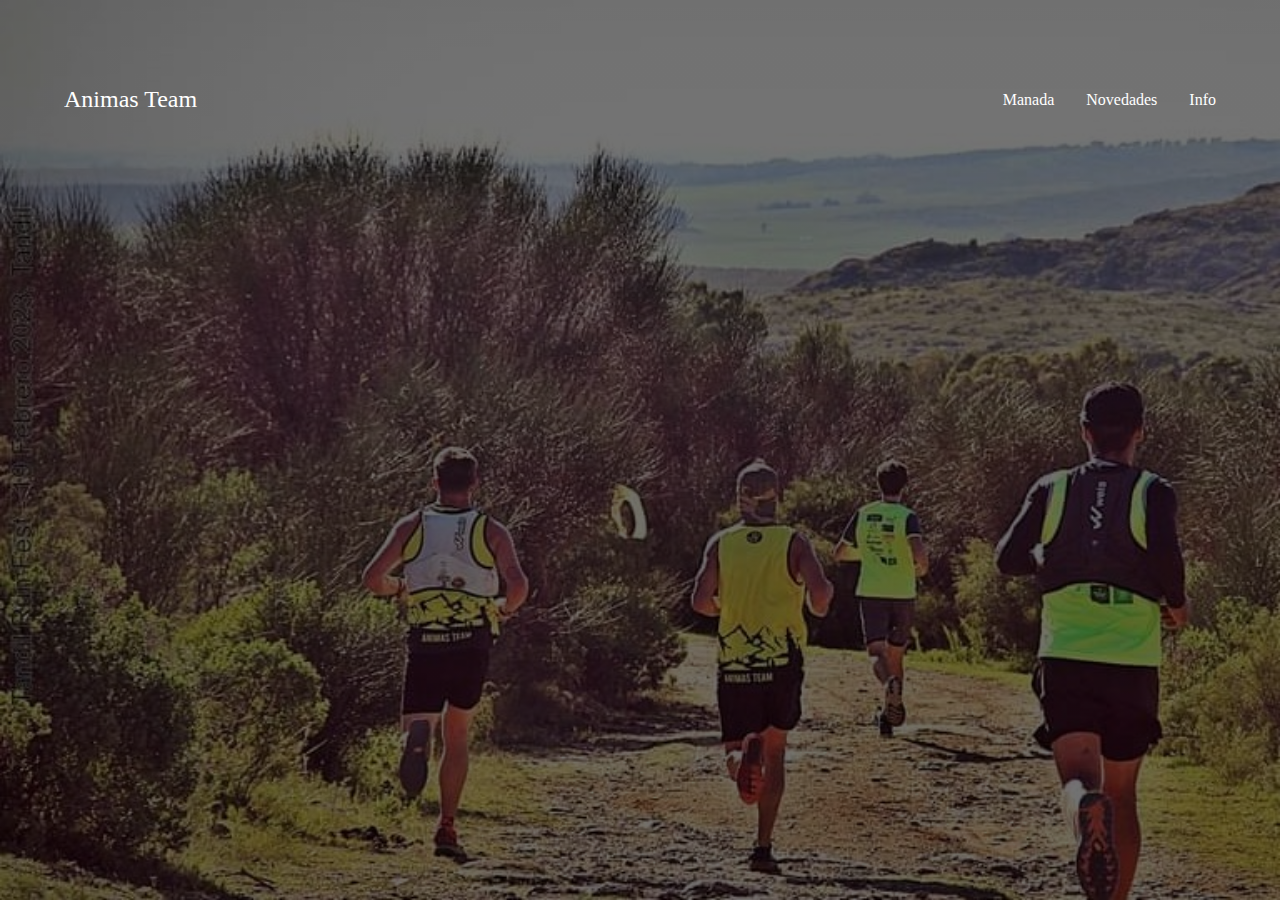
==== commit 85166bed: "se modifico index y html" ====
--- a/html/index.html
+++ b/html/index.html
@@ -34,12 +34,9 @@
                 </li>
                 <li class="nav_items">
                     <a href="novedades.html" class="nav_links">Novedades</a>
-                </li>
+                </li>            
                 <li class="nav_items">
-                    <a href="galeria.html" class="nav_links">Galeria</a>
-                </li>
-                <li class="nav_items">
-                    <a href="entrenador.html" class="nav_links">¿ Quien te entrena ?</a>
+                    <a href="entrenador.html" class="nav_links">Info</a>
                 </li>
 
                 <img src="./image/index/close.svg" alt="close" class="nav_close">
@@ -50,6 +47,7 @@
             </div>
         </nav>
     </header>
-    
+    <script src="../js/menu.js"></script>
 </body>
+
 </html>--- a/css/index.css
+++ b/css/index.css
@@ -14,7 +14,7 @@
     display: flex;
     align-items: center;
     justify-content: center;
-    background-image: linear-gradient(#0000008c 0%, #0000008c 100%), url('../image/index/animas.png');
+    background-image: linear-gradient(#0000008c 80%, #0000008c 80%), url('../image/index/animas.png');
     background-size: cover;
 
 }
@@ -39,7 +39,7 @@
     color: #fff;
 }
 
-.hero::before{
+/*.hero::before{
     content:"";
     position: absolute;
     top: 0;
@@ -52,7 +52,7 @@
     z-index: -1;
 
 
-}
+}*/
 
 /******* NAV *******/
 
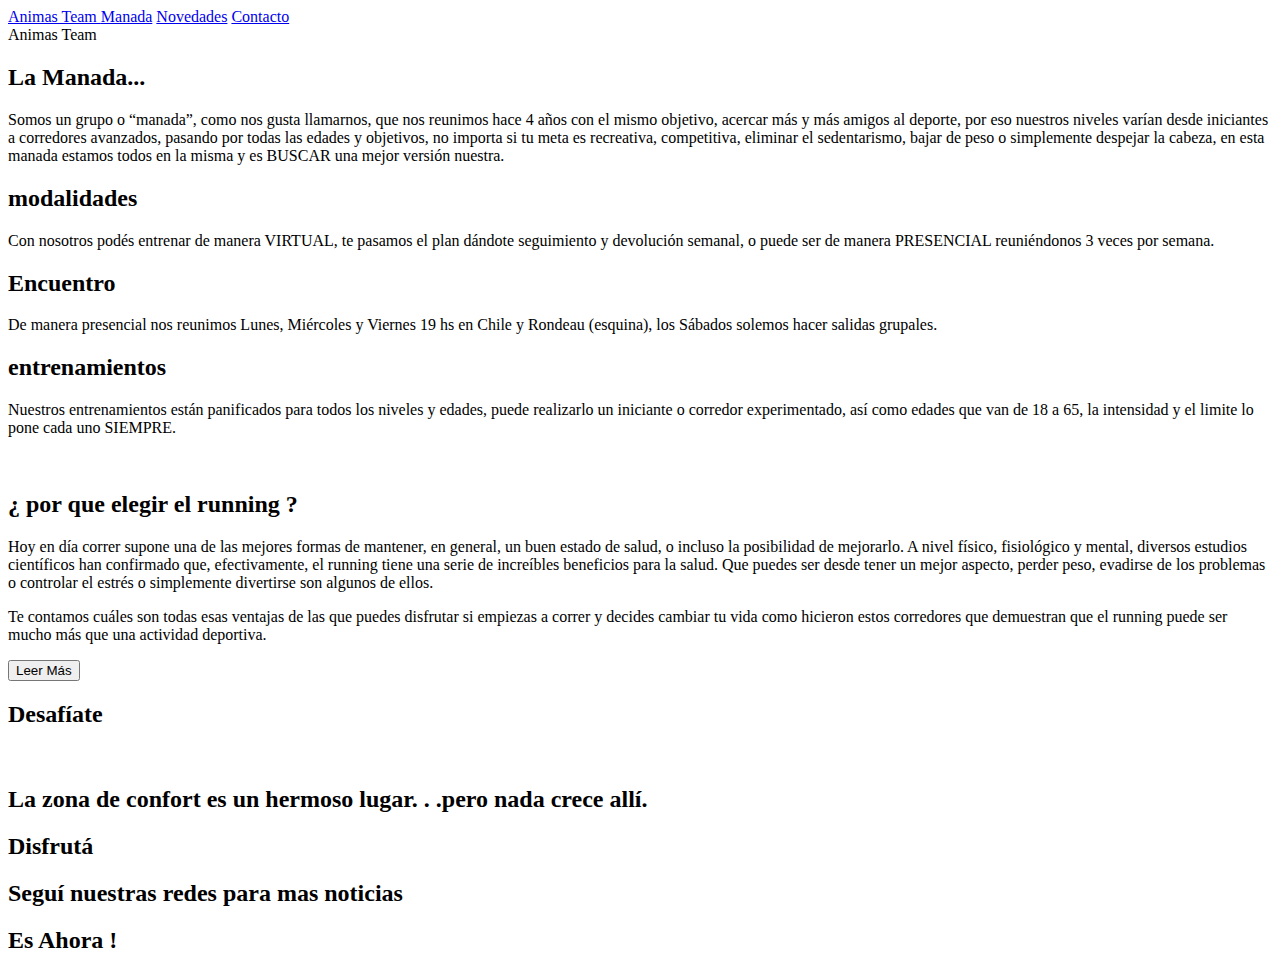
==== commit ef1a5b84: "fusion de dos carpetas" ====
--- a/html/index.html
+++ b/html/index.html
@@ -1,53 +1,108 @@
 <!DOCTYPE html>
-<html lang="en">
-    <head>
-        <meta charset="UTF-8">
-        <meta name="viewport" content="width=device-width, initial-scale=1.0">
-        <title>Animas Team</title>
-        <link rel="shortcut icon" href="../image/index/logo.jpg" type="image">
-        <link rel="stylesheet" href="../css/normalize.css">
-        <link rel="stylesheet" href="../css/index.css">  
+<html lang="es">
+<head>
+    <meta charset="UTF-8">
+    <meta http-equiv="X-UA-Compatible" content="IE=edge">
+    <meta name="viewport" content="width=device-width, initial-scale=1.0">
+    <script src="https://cdnjs.cloudflare.com/ajax/libs/jquery/3.6.3/jquery.min.js" integrity="sha512-STof4xm1wgkfm7heWqFJVn58Hm3EtS31XFaagaa8VMReCXAkQnJZ+jEy8PCC/iT18dFy95WcExNHFTqLyp72eQ==" crossorigin="anonymous" referrerpolicy="no-referrer"></script>
+    <link rel="stylesheet" href="https://cdnjs.cloudflare.com/ajax/libs/font-awesome/6.2.1/css/all.min.css" integrity="sha512-MV7K8+y+gLIBoVD59lQIYicR65iaqukzvf/nwasF0nqhPay5w/9lJmVM2hMDcnK1OnMGCdVK+iQrJ7lzPJQd1w==" crossorigin="anonymous" referrerpolicy="no-referrer" />
+    <link rel="stylesheet" href="estilo.css">
+    <title>Mountain</title>
+</head>
+<body>
+    <!-- SECCION INICIO -->
+    <section class="inicio">
+        <div class="fondo-cielo"></div>
+        <div class="fondo-img"></div>
+        <div class="contenido-seccion">
+            <header>
+                <nav>
+                    <a href="#">
+                        <i class="fa-solid fa-mountain"></i>
+                        Animas Team
+                    </a>
+                    <a href="#">Manada</a>
+                    <a href="novedades.html">Novedades</a>
+                    <a href="#">Contacto</a>
+                </nav>
+            </header>
+            <div class="titulo efecto1">
+                Animas Team
+            </div>
+        </div>
+    </section>
+
+    <!-- SECCION MANADA -->
+    <section class="tours">
+        <h2>La Manada...</h2>
+        <p>Somos un grupo o “manada”, como nos gusta llamarnos, que nos reunimos hace 4 años con el mismo objetivo, acercar más y más amigos al deporte, por eso nuestros niveles varían desde iniciantes a corredores avanzados, pasando por todas las edades y objetivos, no importa si tu meta es recreativa, competitiva, eliminar el sedentarismo, bajar de peso o simplemente despejar la cabeza, en esta manada estamos todos en la misma y es BUSCAR una mejor versión nuestra.</p>
+
+        <div class="fila">
+            <div class="col">
+                <i class="fa-regular fa-map"></i>
+                <h2>modalidades</h2>
+                <p>Con nosotros podés entrenar de manera VIRTUAL, te pasamos el plan dándote seguimiento y devolución semanal, o puede ser de manera PRESENCIAL reuniéndonos 3 veces por semana.</p>
+            </div>
+            <div class="col">
+                <i class="fa-regular fa-compass"></i>
+                <h2>Encuentro</h2>
+                <p>De manera presencial nos reunimos Lunes, Miércoles y Viernes 19 hs en Chile y Rondeau (esquina), los Sábados solemos hacer salidas grupales.</p>
+            </div>
+            <div class="col">
+                <i class="fa-solid fa-fire"></i>
+                <h2>entrenamientos</h2>
+                <p>Nuestros entrenamientos están panificados para todos los niveles y edades, puede realizarlo un iniciante o corredor experimentado, así como edades que van de 18 a 65, la intensidad y el limite lo pone cada uno SIEMPRE. </p>
+            </div>
+        </div>
+    </section>
+
+    <!-- SECCION RUNNING -->
+    <section class="info">
+        <img src="img/IMG_20230128_103117.png" alt="">
+        <div class="texto">
+            <h2>¿ por que elegir el running ?</h2>
+            <p>Hoy en día correr supone una de las mejores formas de mantener, en general, un buen estado de salud, o incluso la posibilidad de mejorarlo. A nivel físico, fisiológico y mental, diversos estudios científicos han confirmado que, efectivamente, el running tiene una serie de increíbles beneficios para la salud. Que puedes ser desde tener un mejor aspecto, perder peso, evadirse de los problemas o controlar el estrés o simplemente divertirse son algunos de ellos.</p>
+            <p>Te contamos cuáles son todas esas ventajas de las que puedes disfrutar si empiezas a correr y decides cambiar tu vida como hicieron estos corredores que demuestran que el running puede ser mucho más que una actividad deportiva.</p>
+            <button>Leer Más</button>
+        </div>
+        
+    </section>
+
+    <!-- SECCION DESAFIATE -->
+    <section class="descubrir" id="descubrir">
+        <h2 class="titulo efecto2">Desafíate</h2>
+        <div class="contenido-seccion">
+            <img src="img/3.png" alt="">
+            <div class="info">
+                <h2>La zona de confort es un hermoso lugar. . .pero nada crece allí.</h2>
+            </div>
+        </div>
+    </section>
     
-        <meta name="theme-color" content="#2091F9">
-        <meta name="title" content="Animas Team" />
-        <meta name="description" content="Grupo de Running dedicado a todos los niveles y edades !!!" />
-    
-    
-        <meta property="og:type" content="website" />
-        <meta property="og:url" content="https://kufacaresia.github.io" />
-        <meta property="og:title" content="Animas Team" />
-        <meta property="og:description" content="Grupo de Running dedicado a todos los niveles y edades !!!" />
-        <meta property="og:image" content="https://kufacaresia.github.io/image/animas1.jpg" />
-    
-    <!-- Meta Tags Generated with https://metatags.io -->
-    </head>
-<body>
-    <header class="hero">
-        <nav class="nav container">
-            <div class="nav_logo">
-                <h2 class="nav_title">Animas Team</h2>            
-            </div>
 
-            <ul class="nav_link nav_link--menu">
-                <li class="nav_items">
-                    <a href="manada.html" class="nav_links">Manada</a>
-                </li>
-                <li class="nav_items">
-                    <a href="novedades.html" class="nav_links">Novedades</a>
-                </li>            
-                <li class="nav_items">
-                    <a href="entrenador.html" class="nav_links">Info</a>
-                </li>
+    <!-- SECCION DISFRUTA -->
+    <section class="surfing" id="surfing">
+        <h2 class="titulo posicion efecto3">
+            Disfrutá
+        </h2>
+    </section>
 
-                <img src="./image/index/close.svg" alt="close" class="nav_close">
-            </ul>
+    <!-- SECCION SUBSCRIBASE -->
+    <section class="subscribase" id="suscribase">
+        <h2>Seguí nuestras redes para mas noticias</h2>
+        <div class="redes">
+            <a href="#"><i class="fa-brands fa-facebook"></i></a>
+            <a href="#"><i class="fa-brands fa-whatsapp"></i></a>
+            <a href="#"><i class="fa-brands fa-square-instagram"></i></a>
+        </div>
+    </section>
 
-            <div class="nav_menu">
-            <img src="../image/index/menu.svg" alt="menu" class="nav_img">
-            </div>
-        </nav>
-    </header>
-    <script src="../js/menu.js"></script>
+    <!-- SECCION ES HORA -->
+    <section class="esahora" id="esahora">
+        <h2 class="titulo color efecto4">Es Ahora !</h2>
+
+    </section>
+
+    <script src="app.js"></script>
 </body>
-
 </html>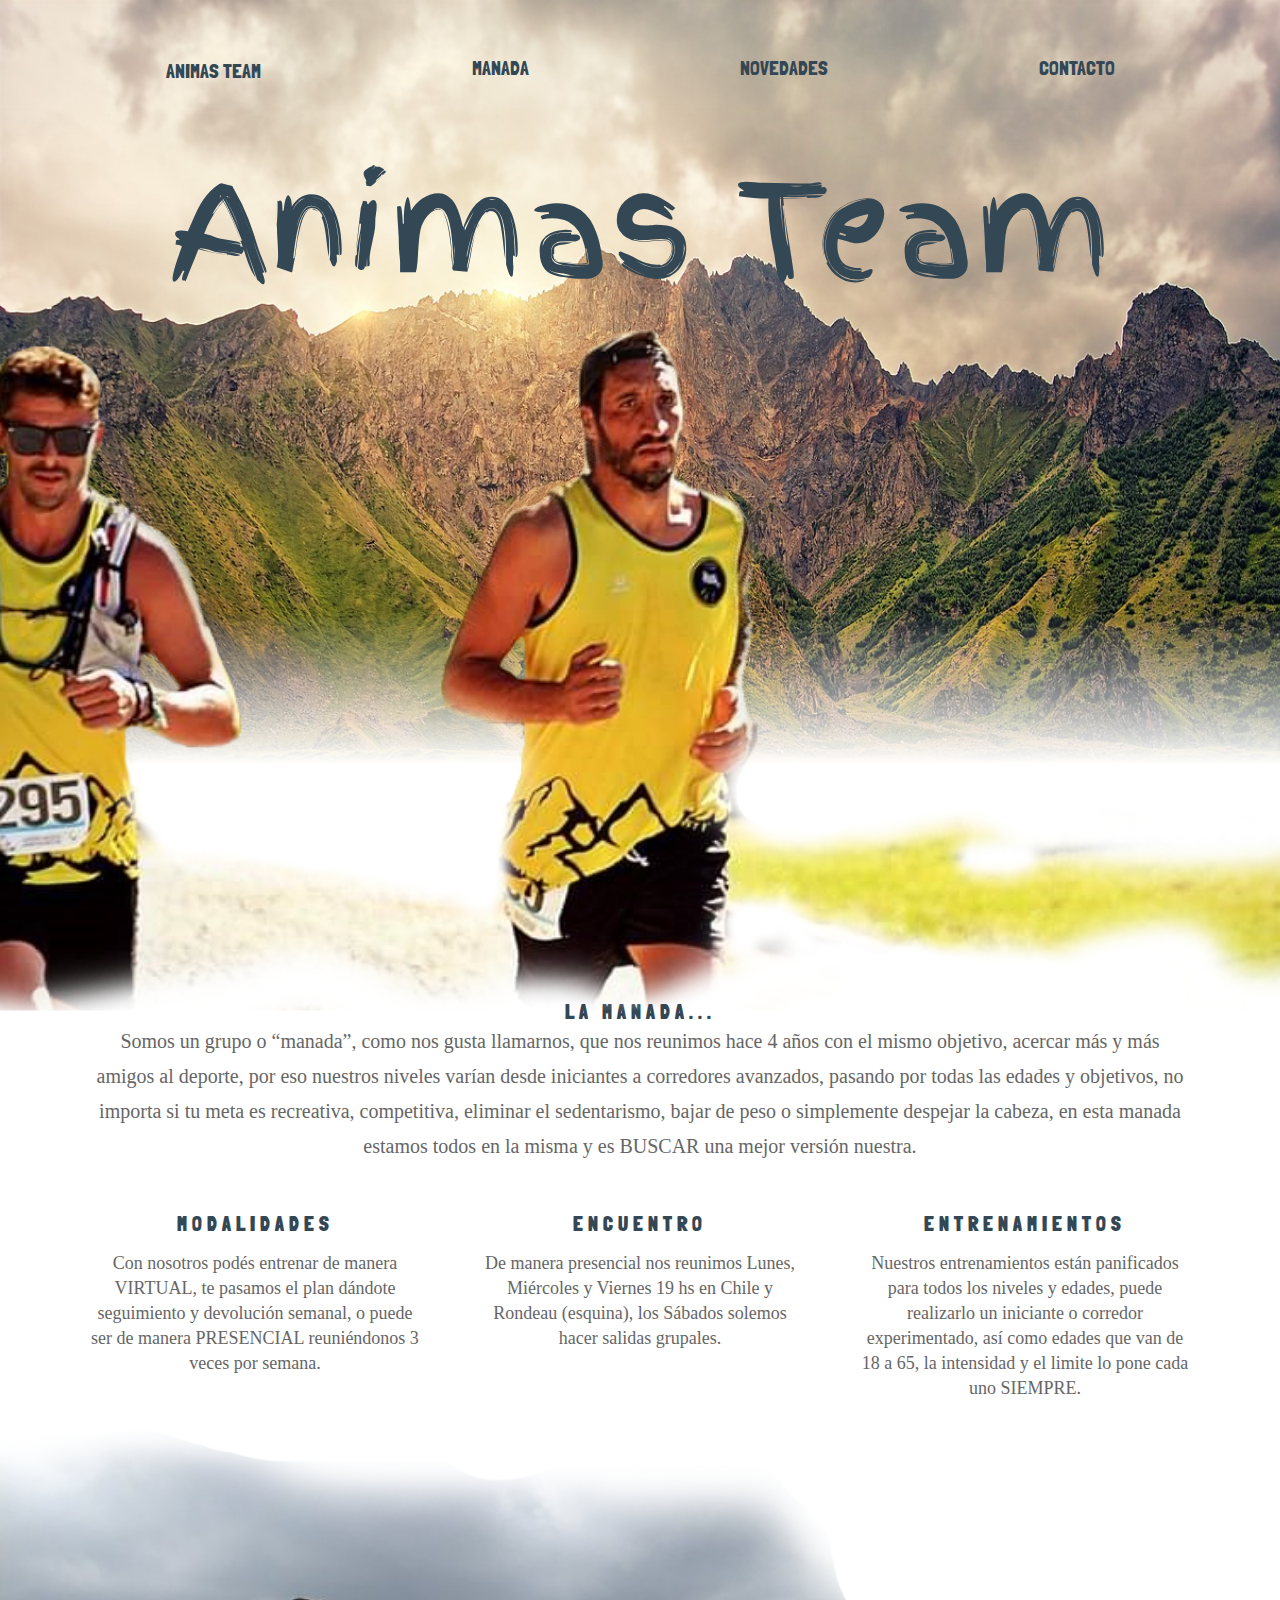
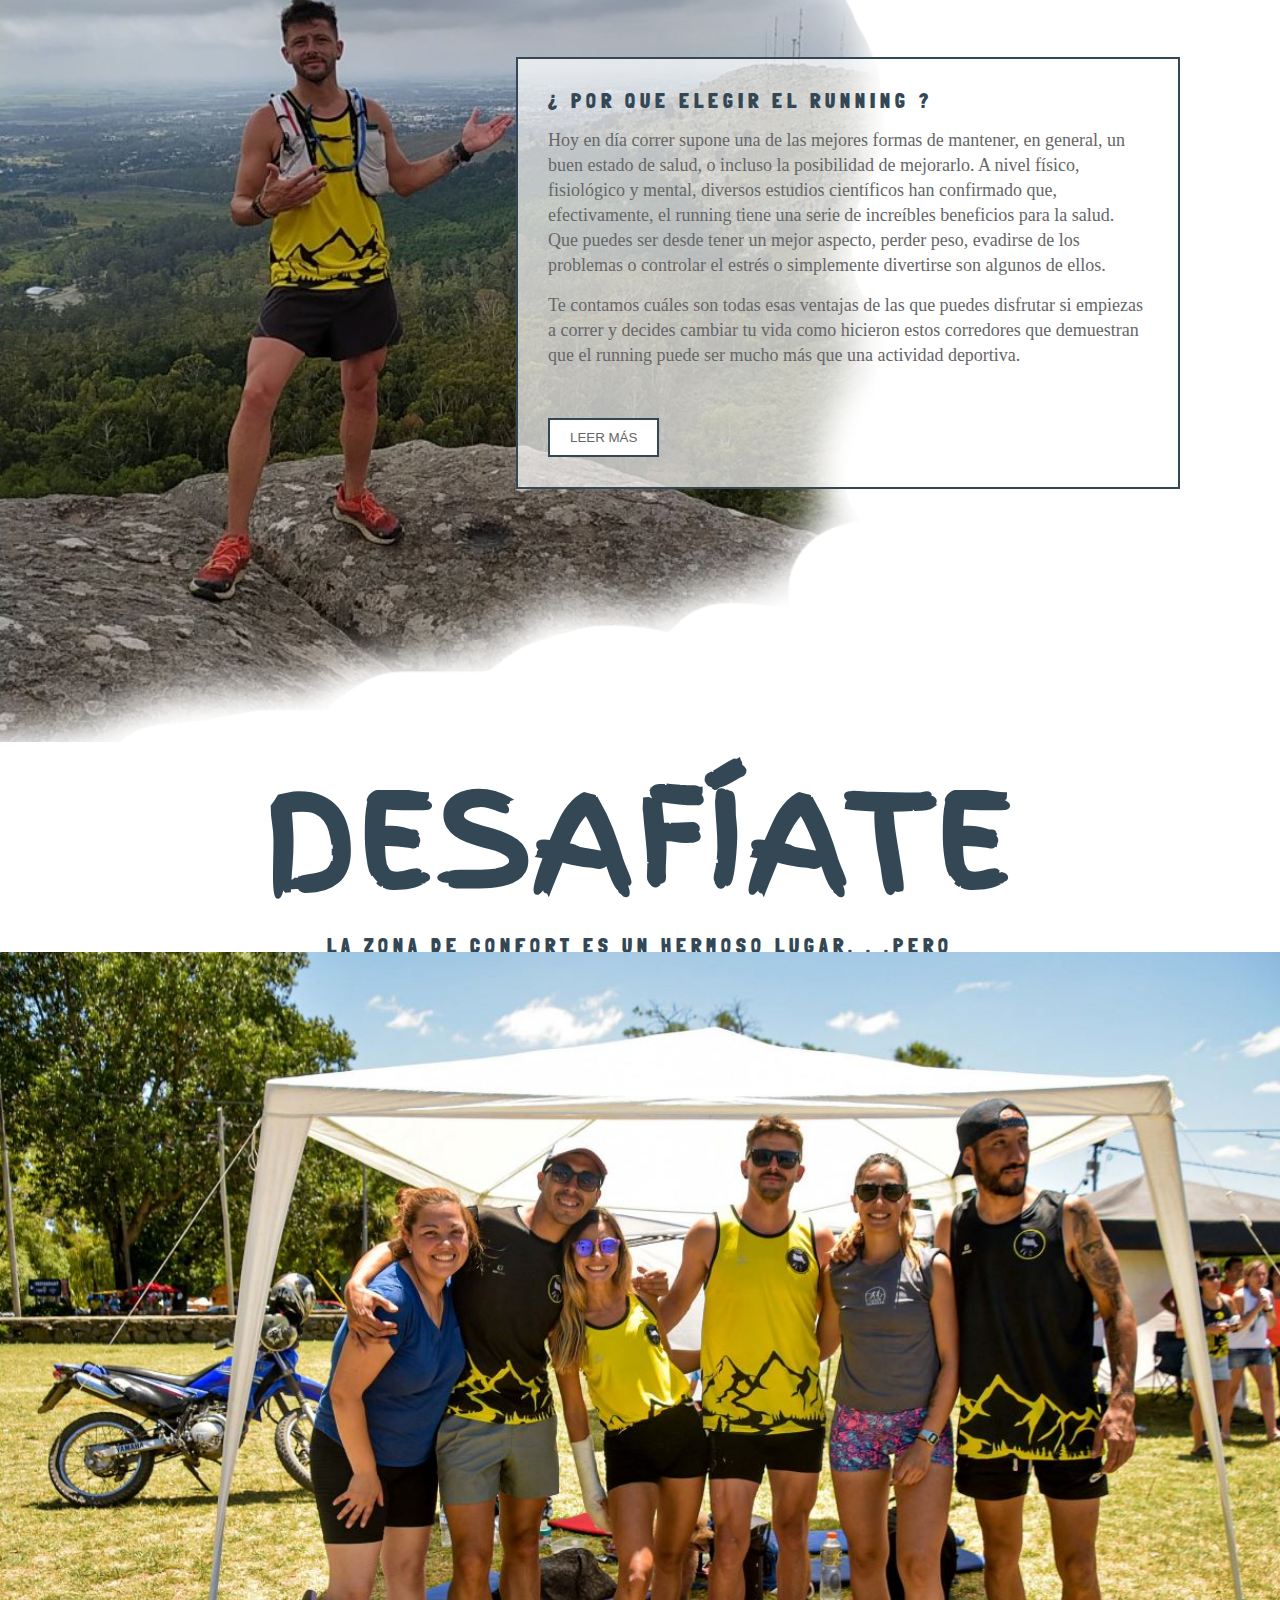
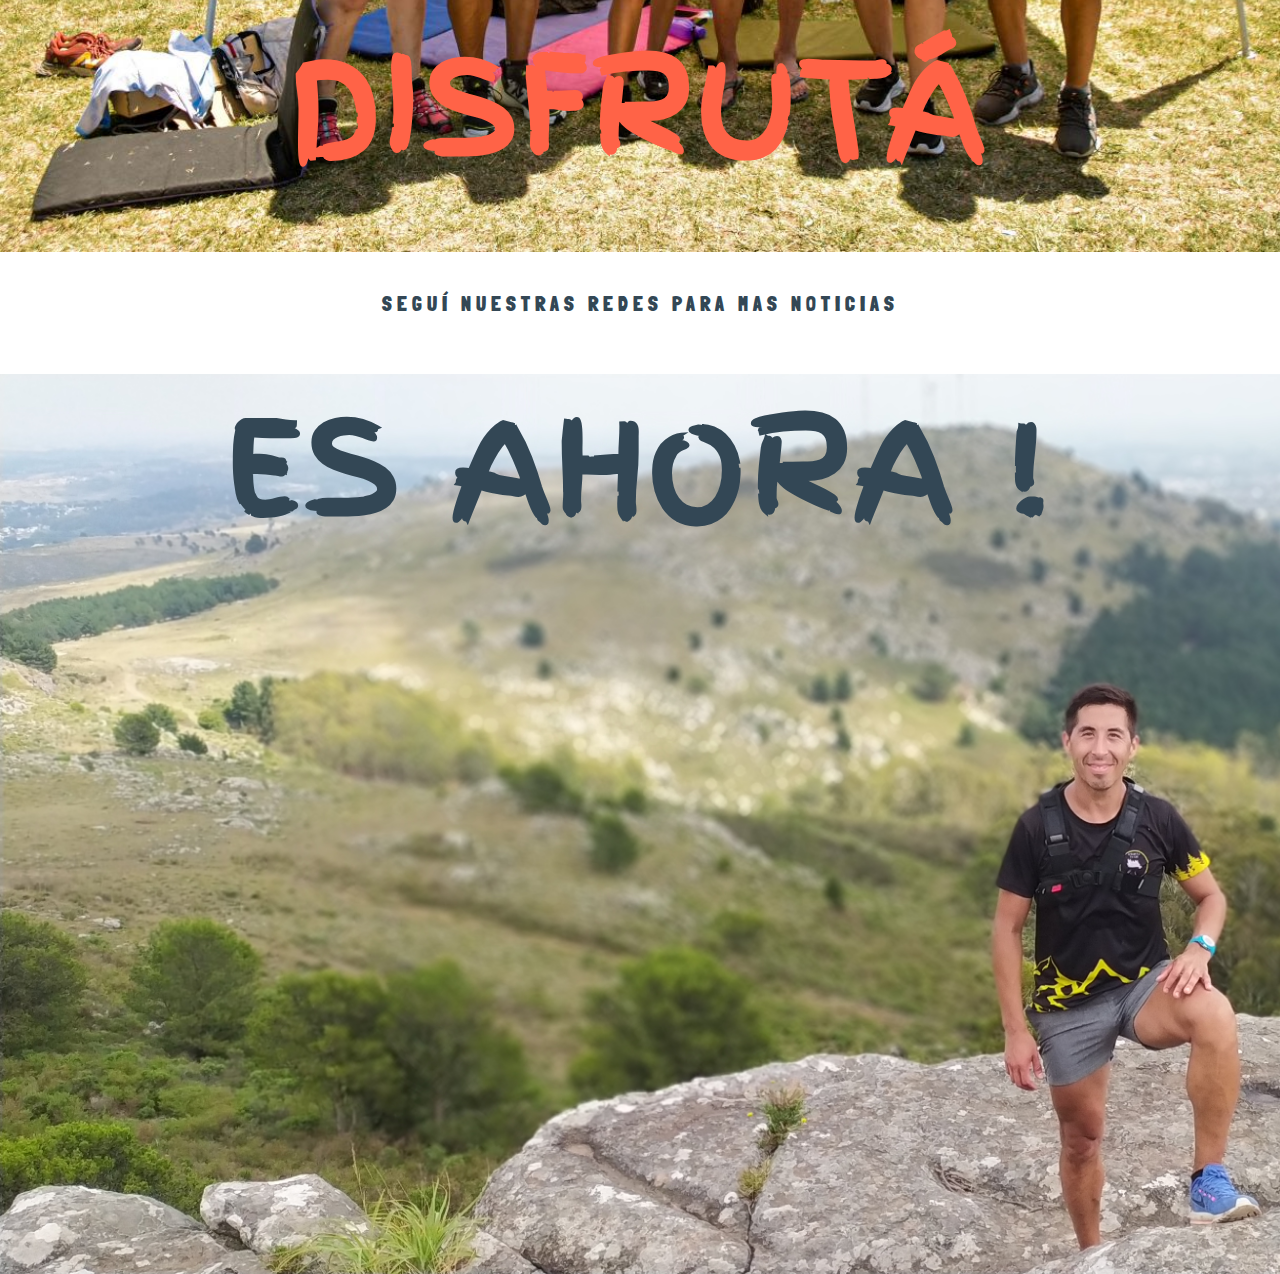
==== commit f6321fcc: "cambios realizados en "manada"" ====
--- a/html/index.html
+++ b/html/index.html
@@ -6,8 +6,9 @@
     <meta name="viewport" content="width=device-width, initial-scale=1.0">
     <script src="https://cdnjs.cloudflare.com/ajax/libs/jquery/3.6.3/jquery.min.js" integrity="sha512-STof4xm1wgkfm7heWqFJVn58Hm3EtS31XFaagaa8VMReCXAkQnJZ+jEy8PCC/iT18dFy95WcExNHFTqLyp72eQ==" crossorigin="anonymous" referrerpolicy="no-referrer"></script>
     <link rel="stylesheet" href="https://cdnjs.cloudflare.com/ajax/libs/font-awesome/6.2.1/css/all.min.css" integrity="sha512-MV7K8+y+gLIBoVD59lQIYicR65iaqukzvf/nwasF0nqhPay5w/9lJmVM2hMDcnK1OnMGCdVK+iQrJ7lzPJQd1w==" crossorigin="anonymous" referrerpolicy="no-referrer" />
-    <link rel="stylesheet" href="estilo.css">
-    <title>Mountain</title>
+    <link rel="shortcut icon" href="../img/logo.jpg" type="image">
+    <link rel="stylesheet" href="../css/estilo.css">
+    <title>Animas Team</title>
 </head>
 <body>
     <!-- SECCION INICIO -->
@@ -21,9 +22,9 @@
                         <i class="fa-solid fa-mountain"></i>
                         Animas Team
                     </a>
-                    <a href="#">Manada</a>
+                    <a href="manada.html">Manada</a>
                     <a href="novedades.html">Novedades</a>
-                    <a href="#">Contacto</a>
+                    <a href="https://web.whatsapp.com/">Contacto</a>
                 </nav>
             </header>
             <div class="titulo efecto1">
@@ -58,7 +59,7 @@
 
     <!-- SECCION RUNNING -->
     <section class="info">
-        <img src="img/IMG_20230128_103117.png" alt="">
+        <img src="/img/IMG_20230128_103117.png" alt="">
         <div class="texto">
             <h2>¿ por que elegir el running ?</h2>
             <p>Hoy en día correr supone una de las mejores formas de mantener, en general, un buen estado de salud, o incluso la posibilidad de mejorarlo. A nivel físico, fisiológico y mental, diversos estudios científicos han confirmado que, efectivamente, el running tiene una serie de increíbles beneficios para la salud. Que puedes ser desde tener un mejor aspecto, perder peso, evadirse de los problemas o controlar el estrés o simplemente divertirse son algunos de ellos.</p>
@@ -72,7 +73,7 @@
     <section class="descubrir" id="descubrir">
         <h2 class="titulo efecto2">Desafíate</h2>
         <div class="contenido-seccion">
-            <img src="img/3.png" alt="">
+            <img src="/img/3.png" alt="">
             <div class="info">
                 <h2>La zona de confort es un hermoso lugar. . .pero nada crece allí.</h2>
             </div>
@@ -92,7 +93,7 @@
         <h2>Seguí nuestras redes para mas noticias</h2>
         <div class="redes">
             <a href="#"><i class="fa-brands fa-facebook"></i></a>
-            <a href="#"><i class="fa-brands fa-whatsapp"></i></a>
+            <!--<a href="#"><i class="fa-brands fa-whatsapp"></i></a>-->
             <a href="#"><i class="fa-brands fa-square-instagram"></i></a>
         </div>
     </section>
@@ -103,6 +104,6 @@
 
     </section>
 
-    <script src="app.js"></script>
+    <script src="/js/app.js"></script>
 </body>
 </html>--- a/css/estilo.css
+++ b/css/estilo.css
@@ -0,0 +1,206 @@
+/* importamos las fuentes */
+@import url('https://fonts.googleapis.com/css2?family=Finger+Paint&family=Londrina+Solid:wght@300;400&display=swap');
+*{
+    margin: 0;
+    padding: 0;
+}
+body{
+    height: 100vh;
+}
+.inicio{
+    height: 100%;
+}
+.inicio .fondo-cielo{
+    position: absolute;
+    width: 100%;
+    background: linear-gradient(rgba(255,255,255,0) 80%, rgba(255,255,255,1)),
+    url(/img/mountains-3627084_1280.jpg);
+    background-size: cover;
+    height: 85%;
+    z-index: -10;
+}
+.inicio .fondo-img{
+    background: url(/img/hero.png);
+    background-size: cover;
+    background-position: bottom;
+    position: absolute;
+    top: 0;
+    height: 120%;
+    width: 100%;
+    z-index: 5;
+}
+.inicio .contenido-seccion{
+    max-width: 1200px;
+    margin: auto;
+}
+.inicio .contenido-seccion header{
+    padding: 50px 20px;
+    z-index: 100;
+    position: relative;
+
+}
+.inicio .contenido-seccion header nav{
+    display: flex;
+    align-items: center;
+    justify-content: space-around;
+    font-family: 'Londrina Solid';
+}
+.inicio .contenido-seccion header nav a{
+    text-decoration: none;
+    color: #334755;
+    font-size: 20px;
+    text-transform: uppercase;
+}
+
+.contenido-seccion header nav a:hover{
+    color:rgb(194, 60, 37);
+} 
+
+.inicio .contenido-seccion header nav a i{
+    font-size: 30px;
+}
+.titulo{
+    font-family: 'Finger Paint';
+    text-align:center;
+    font-size: 8rem;
+    color: #334755;
+    position:relative;
+}
+
+/* SECCION TOURS */
+.tours{
+    text-align: center;
+    max-width: 1100px;
+    margin: auto;
+    background: #fff;
+    margin-top: 100px;
+    z-index: 100;
+}
+h2{
+    color: #334755;
+    font-size: 20px;
+    font-family: 'Londrina Solid';
+    text-transform: uppercase;
+    letter-spacing: 5px;
+}
+.tours > p{
+    color: #666;
+    line-height: 35px;
+    font-size: 20px;
+}
+
+.tours .fila{
+    display: flex;
+    margin-top: 30px;
+    justify-content: space-between;
+}
+.tours .fila .col{
+    width: 30%;
+
+}
+
+.tours .fila i{
+    font-size: 35px;
+    color: #334755;
+    display: inline-block;
+}
+.tours .fila p{
+    color: #666;
+    font-size: 18px;
+    margin-top: 15px;
+    line-height: 25px;
+}
+/* SECCION INFO */
+.info{
+    position: relative;
+}
+.info img{
+    width: 70%;
+}
+.info .texto{
+    background: rgba(255,255,255,.7);
+    max-width: 600px;
+    border: 2px solid #334755;
+    padding: 30px;
+    position: absolute;
+    top: 50%;
+    right: 100px;
+    transform: translateY(-50%);
+}
+.info .texto p{
+    margin: 10px 0;
+    color: #666;
+    font-size: 18px;
+    margin-top: 15px;
+    line-height: 25px;
+}
+.info .texto button{
+    background-color: #fff;
+    border: none;
+    border: 2px solid #334755;
+    padding: 10px 20px;
+    text-transform: uppercase;
+    color: #666;
+    margin-top: 40px;
+    cursor: pointer;
+}
+/* SECCION DESCUBRIR */
+.descubrir .contenido-seccion{
+    position: relative;
+    width: 100%;
+    bottom:  150px;
+}
+.descubrir .contenido-seccion img{
+    width: 100%;
+}
+.descubrir .contenido-seccion .info{
+    position: absolute;
+    text-align: center;
+    top: 0;
+    max-width: 900px;
+    left: 50%;
+    transform: translateX(-50%);
+    padding-top: 150px;
+}
+
+/* SECCION DISFRUTA */
+.surfing{
+    background: url(/img/25-2.jpg);
+    height: 100vh;
+    background-size: cover;
+    position: relative;
+}
+.surfing .posicion{
+    position: absolute;
+    bottom: 50px;
+    text-align: center;
+    width: 100%;
+    color: tomato;
+}
+/* SECCION SUBSCRIBASE */
+.subscribase{
+    text-align: center;
+    padding: 40px 0;
+}
+.suscribase .redes{
+    text-align:center;
+
+}
+.redes a{
+    text-decoration: none;
+    font-size: 40px;
+    display: inline-block;
+    margin: 0 30px;
+    color: tomato;
+}
+
+/* SECCION ES AHORA */
+.esahora{
+    background: url(/img/IMG_20230128_104920.jpg);
+    background-size: cover;
+    height: 100vh;
+}
+
+.esahora .color{
+    color: #334755;
+}